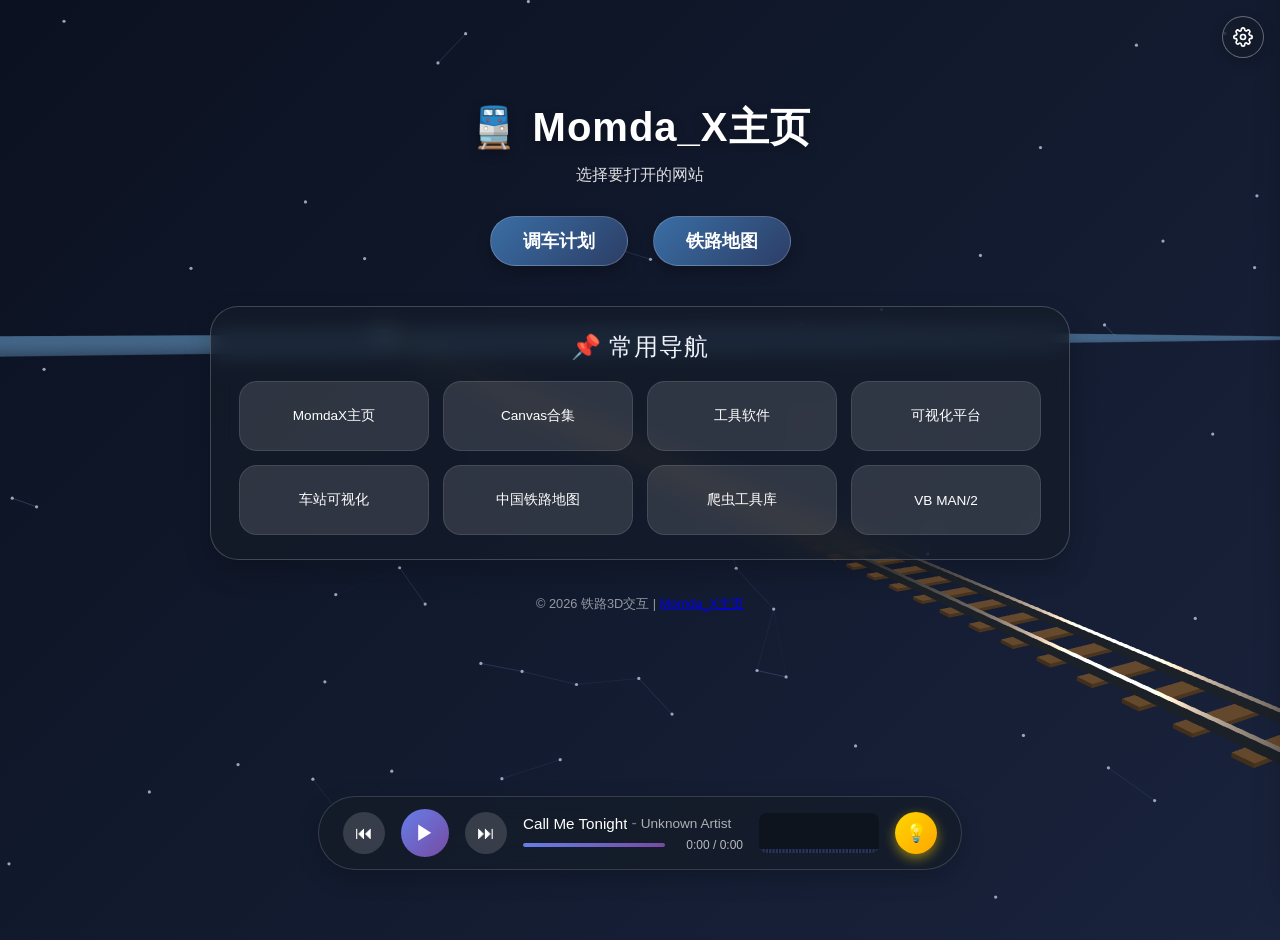
==== index.html @ 2b7d086d "fix: 补充恢复默认设置行的setting-group-body包裹" ====
<!DOCTYPE html>
<html lang="zh-CN">
<head>
    <meta charset="UTF-8">
    <meta name="viewport" content="width=device-width, initial-scale=1.0, user-scalable=no">
    <title>铁路轨道3D系统</title>
    <style>
        /* 基础样式 - 保留原有视觉风格，但3D画布区域完全由Three.js接管 */
        * {
            margin: 0;
            padding: 0;
            box-sizing: border-box;
        }

        body {
            font-family: 'Microsoft YaHei', 'Segoe UI', 'Poppins', sans-serif;
            background: linear-gradient(135deg, #0b1120 0%, #19233c 100%);
            min-height: 100vh;
            overflow: hidden;
            position: relative;
        }

        /* Three.js 画布容器 */
        #train-canvas {
            position: fixed;
            top: 0;
            left: 0;
            width: 100%;
            height: 100%;
            z-index: 10;
            display: block;
            outline: none;
            cursor: grab;
        }
        #train-canvas:active {
            cursor: grabbing;
        }

        /* UI 导航面板 (位于上半部分) */
        .container {
            position: relative;
            z-index: 30;
            display: flex;
            flex-direction: column;
            align-items: center;
            justify-content: flex-start;
            min-height: 45vh;
            padding: 60px 20px 20px;
            margin-top: 40px;
            pointer-events: none;
        }
        .container h1,
        .container .subtitle,
        .links,
        .nav-wall,
        .footer {
            pointer-events: auto;
        }

        h1 {
            font-size: 2.5rem;
            color: #fff;
            text-shadow: 0 4px 12px rgba(0,0,0,0.3);
            margin-bottom: 10px;
            letter-spacing: 1px;
        }
        .subtitle {
            color: rgba(255,255,255,0.85);
            font-size: 1rem;
            margin-bottom: 30px;
            backdrop-filter: blur(4px);
        }
        .links {
            display: flex;
            gap: 25px;
            flex-wrap: wrap;
            justify-content: center;
            margin-bottom: 40px;
        }
        .link-btn {
            display: inline-block;
            padding: 12px 32px;
            font-size: 1.1rem;
            font-weight: bold;
            color: #fff;
            background: linear-gradient(135deg, #3a6ea5, #2c3e66);
            border-radius: 40px;
            text-decoration: none;
            transition: all 0.25s ease;
            box-shadow: 0 6px 14px rgba(0,0,0,0.25);
            backdrop-filter: blur(2px);
            border: 1px solid rgba(255,255,255,0.2);
        }
        .link-btn:hover {
            transform: translateY(-3px);
            box-shadow: 0 12px 22px rgba(0,0,0,0.3);
            background: linear-gradient(135deg, #4d7db8, #3a4f82);
        }
        .nav-wall {
            background: rgba(20, 28, 40, 0.65);
            backdrop-filter: blur(12px);
            border-radius: 28px;
            padding: 24px 28px;
            width: 100%;
            max-width: 860px;
            border: 1px solid rgba(255,255,255,0.2);
            box-shadow: 0 12px 28px rgba(0,0,0,0.2);
        }
        .nav-wall h2 {
            color: #f0f3fa;
            text-align: center;
            margin-bottom: 18px;
            font-weight: 500;
            letter-spacing: 1px;
        }
        .nav-grid {
            display: grid;
            grid-template-columns: repeat(4, 1fr);
            gap: 14px;
        }
        .nav-item {
            background: rgba(255,255,255,0.12);
            border-radius: 18px;
            padding: 12px 8px;
            text-align: center;
            transition: all 0.2s;
            cursor: pointer;
            min-height: 70px;
            display: flex;
            align-items: center;
            justify-content: center;
            border: 1px solid rgba(255,255,255,0.1);
        }
        .nav-item:hover {
            background: rgba(255,255,255,0.25);
            transform: translateY(-2px);
        }
        .nav-item a {
            color: #fff;
            text-decoration: none;
            font-size: 0.85rem;
            font-weight: 500;
            word-break: break-word;
        }
        .footer {
            margin-top: 36px;
            color: rgba(255,255,255,0.55);
            font-size: 0.8rem;
            text-align: center;
        }
        @media (max-width: 700px) {
            .nav-grid { grid-template-columns: repeat(2, 1fr); }
            h1 { font-size: 1.8rem; }
            .link-btn { padding: 8px 20px; font-size: 1rem; }
        }

        /* ===== 设置面板 ===== */
        #settings-toggle {
            position: fixed;
            top: 16px;
            right: 16px;
            z-index: 9999;
            width: 42px;
            height: 42px;
            border-radius: 50%;
            border: 1.5px solid rgba(255,255,255,0.35);
            background: rgba(20,28,40,0.55);
            backdrop-filter: blur(10px);
            color: #fff;
            font-size: 1.2rem;
            cursor: pointer;
            display: flex;
            align-items: center;
            justify-content: center;
            transition: all 0.35s ease;
            box-shadow: 0 4px 14px rgba(0,0,0,0.2);
            outline: none;
            -webkit-tap-highlight-color: transparent;
            user-select: none;
        }
        #settings-toggle:hover {
            background: rgba(40,50,70,0.75);
            border-color: rgba(255,255,255,0.55);
            transform: scale(1.08);
            box-shadow: 0 6px 20px rgba(0,0,0,0.3);
        }
        #settings-toggle:active {
            transform: scale(0.95);
            transition: all 0.1s ease;
        }
        #settings-toggle svg {
            width: 20px;
            height: 20px;
            fill: none;
            stroke: currentColor;
            stroke-width: 2;
            transition: transform 0.5s ease;
        }
        #settings-panel.open + #settings-toggle svg,
        .settings-open #settings-toggle svg {
            transform: rotate(90deg);
        }

        /* 设置面板 */
        #settings-panel {
            position: fixed;
            top: 0;
            right: -320px;
            width: 300px;
            max-width: calc(100vw - 60px);
            height: 100vh;
            z-index: 9998;
            background: rgba(15, 22, 36, 0.92);
            backdrop-filter: blur(20px);
            border-left: 1px solid rgba(255,255,255,0.12);
            box-shadow: -8px 0 32px rgba(0,0,0,0.4);
            padding: 70px 20px 30px;
            display: flex;
            flex-direction: column;
            gap: 6px;
            transition: right 0.4s cubic-bezier(0.4, 0, 0.2, 1);
            overflow-y: auto;
            overflow-x: hidden;
        }
        #settings-panel.open {
            right: 0;
        }

        /* 面板遮罩 */
        #settings-overlay {
            position: fixed;
            inset: 0;
            z-index: 9997;
            background: rgba(0,0,0,0);
            pointer-events: none;
            transition: background 0.4s ease;
        }
        #settings-overlay.active {
            background: rgba(0,0,0,0.35);
            pointer-events: auto;
        }

        /* 面板标题 */
        #settings-panel .panel-title {
            color: rgba(255,255,255,0.9);
            font-size: 1.1rem;
            font-weight: 600;
            letter-spacing: 1px;
            padding-bottom: 12px;
            margin-bottom: 4px;
            border-bottom: 1px solid rgba(255,255,255,0.1);
            display: flex;
            align-items: center;
            gap: 8px;
        }

        /* 设置分组 */
        #settings-panel .setting-group {
            padding: 6px 0;
        }
        #settings-panel .setting-group-label {
            color: rgba(255,255,255,0.4);
            font-size: 0.7rem;
            text-transform: uppercase;
            letter-spacing: 2px;
            padding: 8px 4px 4px;
            margin-bottom: 2px;
            display: flex;
            align-items: center;
            justify-content: space-between;
            cursor: pointer;
            user-select: none;
        }
        #settings-panel .setting-group-label:hover {
            color: rgba(255,255,255,0.65);
        }
        #settings-panel .setting-group-label .collapse-arrow {
            display: inline-block;
            transition: transform 0.3s ease;
            font-size: 0.65rem;
            opacity: 0.5;
        }
        #settings-panel .setting-group.collapsed .setting-group-label .collapse-arrow {
            transform: rotate(-90deg);
        }
        #settings-panel .setting-group .setting-group-body {
            overflow: hidden;
            transition: max-height 0.15s ease, opacity 0.15s ease;
            max-height: 600px;
            opacity: 1;
        }
        #settings-panel .setting-group.collapsed .setting-group-body {
            max-height: 0;
            opacity: 0;
            pointer-events: none;
        }

        /* 开关行 */
        #settings-panel .setting-row {
            display: flex;
            align-items: center;
            justify-content: space-between;
            padding: 10px 12px;
            border-radius: 10px;
            background: rgba(255,255,255,0.04);
            transition: background 0.2s;
            cursor: pointer;
            user-select: none;
        }
        #settings-panel .setting-row:hover {
            background: rgba(255,255,255,0.08);
        }

        /* 开关行 - 纯信息行（不可点击） */
        #settings-panel .setting-row.info-row {
            cursor: default;
            flex-direction: column;
            align-items: stretch;
            gap: 8px;
        }
        #settings-panel .setting-row.info-row:hover {
            background: rgba(255,255,255,0.04);
        }

        #settings-panel .setting-row .setting-icon {
            font-size: 1rem;
            width: 22px;
            text-align: center;
            flex-shrink: 0;
        }
        #settings-panel .setting-row .setting-label {
            flex: 1;
            color: rgba(255,255,255,0.85);
            font-size: 0.88rem;
            margin-left: 8px;
        }
        #settings-panel .setting-row .setting-hint {
            font-size: 0.7rem;
            color: rgba(255,255,255,0.35);
            margin-right: 6px;
        }

        /* Toggle 开关 */
        .toggle-switch {
            position: relative;
            width: 44px;
            height: 26px;
            flex-shrink: 0;
        }
        .toggle-switch input {
            opacity: 0;
            width: 0;
            height: 0;
        }
        .toggle-slider {
            position: absolute;
            inset: 0;
            background: rgba(255,255,255,0.18);
            border-radius: 26px;
            transition: all 0.3s;
            cursor: pointer;
        }
        .toggle-slider::before {
            content: '';
            position: absolute;
            width: 20px;
            height: 20px;
            left: 3px;
            bottom: 3px;
            background: #fff;
            border-radius: 50%;
            transition: all 0.3s;
            box-shadow: 0 2px 4px rgba(0,0,0,0.2);
        }
        .toggle-switch input:checked + .toggle-slider {
            background: linear-gradient(135deg, #4d8fd6, #3a6ea5);
        }
        .toggle-switch input:checked + .toggle-slider::before {
            transform: translateX(18px);
        }

        /* 模型选择器 */
        #settings-panel .model-selector {
            display: flex;
            gap: 8px;
            width: 100%;
        }
        #settings-panel .model-btn {
            flex: 1;
            padding: 9px 0;
            border-radius: 8px;
            border: 1px solid rgba(255,255,255,0.18);
            background: rgba(255,255,255,0.05);
            color: rgba(255,255,255,0.7);
            font-size: 0.85rem;
            cursor: pointer;
            text-align: center;
            transition: all 0.25s;
            font-family: inherit;
        }
        #settings-panel .model-btn:hover {
            background: rgba(255,255,255,0.12);
            border-color: rgba(255,255,255,0.3);
        }
        #settings-panel .model-btn.active {
            background: linear-gradient(135deg, rgba(58,110,165,0.5), rgba(44,62,102,0.4));
            border-color: rgba(100,160,220,0.6);
            color: #fff;
            font-weight: 600;
            box-shadow: 0 2px 10px rgba(58,110,165,0.25);
        }

        /* 速度滑块 */
        #speed-slider {
            width: 100%;
            -webkit-appearance: none;
            appearance: none;
            height: 6px;
            border-radius: 3px;
            background: rgba(255,255,255,0.15);
            outline: none;
            cursor: pointer;
        }
        #speed-slider::-webkit-slider-thumb {
            -webkit-appearance: none;
            width: 22px;
            height: 22px;
            border-radius: 50%;
            background: linear-gradient(135deg, #4d8fd6, #3a6ea5);
            border: 2px solid rgba(255,255,255,0.5);
            cursor: pointer;
            box-shadow: 0 2px 8px rgba(0,0,0,0.3);
            transition: transform 0.15s;
        }
        #speed-slider::-webkit-slider-thumb:hover {
            transform: scale(1.15);
        }
        #settings-panel .speed-value {
            color: rgba(255,255,255,0.9);
            font-size: 0.9rem;
            font-weight: 600;
            min-width: 42px;
            text-align: right;
        }
        #settings-panel .speed-row {
            display: flex;
            align-items: center;
            gap: 10px;
            width: 100%;
        }

        /* 面板回弹动效 */
        #settings-panel::-webkit-scrollbar {
            width: 3px;
        }
        #settings-panel::-webkit-scrollbar-thumb {
            background: rgba(255,255,255,0.15);
            border-radius: 2px;
        }

        /* 沉浸模式 */
        body.immersive .container,
        body.immersive .music-player,
        body.immersive #particle-canvas,
        body.immersive .bg_heart,
        body.immersive #preloader {
            opacity: 0 !important;
            pointer-events: none !important;
            transition: opacity 0.4s ease;
        }

        /* 沉浸模式下设置按钮变小变透明 */
        body.immersive #settings-toggle {
            width: 34px;
            height: 34px;
            background: rgba(20,28,40,0.25);
            border-color: rgba(255,255,255,0.12);
            opacity: 0.4;
        }
        body.immersive #settings-toggle:hover {
            opacity: 0.85;
            background: rgba(40,50,70,0.55);
            border-color: rgba(255,255,255,0.35);
        }

        /* 有背景特效时 canvas 应该是透明的，让背景特效可见 */
        #train-canvas { background: transparent; }
    </style>
    <link rel="stylesheet" href="music/music.css">
    <link rel="stylesheet" href="effects/particles.css">
    <link rel="stylesheet" href="effects/hearts.css">
</head>
<body>
    <canvas id="train-canvas"></canvas>

    <!-- 设置齿轮按钮 -->
    <button id="settings-toggle" title="设置">
        <svg viewBox="0 0 24 24"><circle cx="12" cy="12" r="3"/><path d="M19.4 15a1.65 1.65 0 0 0 .33 1.82l.06.06a2 2 0 0 1-2.83 2.83l-.06-.06a1.65 1.65 0 0 0-1.82-.33 1.65 1.65 0 0 0-1 1.51V21a2 2 0 0 1-4 0v-.09A1.65 1.65 0 0 0 9 19.4a1.65 1.65 0 0 0-1.82.33l-.06.06a2 2 0 0 1-2.83-2.83l.06-.06A1.65 1.65 0 0 0 4.68 15a1.65 1.65 0 0 0-1.51-1H3a2 2 0 0 1 0-4h.09A1.65 1.65 0 0 0 4.6 9a1.65 1.65 0 0 0-.33-1.82l-.06-.06a2 2 0 0 1 2.83-2.83l.06.06A1.65 1.65 0 0 0 9 4.68a1.65 1.65 0 0 0 1-1.51V3a2 2 0 0 1 4 0v.09a1.65 1.65 0 0 0 1 1.51 1.65 1.65 0 0 0 1.82-.33l.06-.06a2 2 0 0 1 2.83 2.83l-.06.06A1.65 1.65 0 0 0 19.4 9a1.65 1.65 0 0 0 1.51 1H21a2 2 0 0 1 0 4h-.09a1.65 1.65 0 0 0-1.51 1z"/></svg>
    </button>

    <!-- 设置面板 -->
    <div id="settings-overlay"></div>
    <div id="settings-panel">
        <div class="panel-title">⚙️ 设置</div>

        <div class="setting-group">
            <div class="setting-group-label">
                <span>模型</span>
                <span class="collapse-arrow">▼</span>
            </div>
            <div class="setting-group-body">
            <div class="setting-row info-row">
                <div style="color:rgba(255,255,255,0.5);font-size:0.75rem;">动车组编组</div>
                <div class="model-selector">
                    <button class="model-btn active" data-model="8">8 节</button>
                    <button class="model-btn" data-model="16">16 节</button>
                </div>
            </div>
            </div>
        </div>

        <div class="setting-group">
            <div class="setting-group-label">
                <span>视图</span>
                <span class="collapse-arrow">▼</span>
            </div>
            <div class="setting-group-body">
            <div class="setting-row" data-key="immersive">
                <span class="setting-icon">🔍</span>
                <span class="setting-label">沉浸模式</span>
                <label class="toggle-switch">
                    <input type="checkbox" id="toggle-immersive">
                    <span class="toggle-slider"></span>
                </label>
            </div>
            <div class="setting-row" data-key="particles">
                <span class="setting-icon">✨</span>
                <span class="setting-label">粒子特效</span>
                <label class="toggle-switch">
                    <input type="checkbox" id="toggle-particles" checked>
                    <span class="toggle-slider"></span>
                </label>
            </div>
            <div class="setting-row" data-key="hearts">
                <span class="setting-icon">💖</span>
                <span class="setting-label">爱心特效</span>
                <label class="toggle-switch">
                    <input type="checkbox" id="toggle-hearts" checked>
                    <span class="toggle-slider"></span>
                </label>
            </div>
            </div>
        </div>

        <div class="setting-group">
            <div class="setting-group-label">
                <span>场景</span>
                <span class="collapse-arrow">▼</span>
            </div>
            <div class="setting-group-body">
            </div>
        </div>

        <div class="setting-group">
            <div class="setting-group-label">
                <span>气流</span>
                <span class="collapse-arrow">▼</span>
            </div>
            <div class="setting-group-body">
            <div class="setting-row" data-key="wind">
                <span class="setting-icon">💨</span>
                <span class="setting-label">风阻流线</span>
                <label class="toggle-switch">
                    <input type="checkbox" id="toggle-wind" checked>
                    <span class="toggle-slider"></span>
                </label>
            </div>
            <div class="setting-row" data-key="headlight">
                <span class="setting-icon">💡</span>
                <span class="setting-label">车灯</span>
                <label class="toggle-switch">
                    <input type="checkbox" id="toggle-headlight" checked>
                    <span class="toggle-slider"></span>
                </label>
            </div>
            </div>
        </div>

        <div class="setting-group">
            <div class="setting-group-label">
                <span>风阻参数</span>
                <span class="collapse-arrow">▼</span>
            </div>
            <div class="setting-group-body">
            <div class="setting-row info-row">
                <div style="display:flex;justify-content:space-between;width:100%;">
                    <span style="color:rgba(255,255,255,0.5);font-size:0.75rem;">风阻强度</span>
                    <span class="speed-value" id="wind-intensity-val">1.0x</span>
                </div>
                <div class="speed-row">
                    <span style="color:rgba(255,255,255,0.3);font-size:0.65rem;">0</span>
                    <input type="range" id="wind-intensity" min="0" max="2" value="1" step="0.1">
                    <span style="color:rgba(255,255,255,0.3);font-size:0.65rem;">2.0</span>
                </div>
            </div>
            <div class="setting-row info-row">
                <div style="display:flex;justify-content:space-between;width:100%;">
                    <span style="color:rgba(255,255,255,0.5);font-size:0.75rem;">风阻线密度</span>
                    <span class="speed-value" id="wind-density-val">中</span>
                </div>
                <div class="speed-row">
                    <span style="color:rgba(255,255,255,0.3);font-size:0.65rem;">低</span>
                    <input type="range" id="wind-density" min="0" max="1" value="0.5" step="0.25">
                    <span style="color:rgba(255,255,255,0.3);font-size:0.65rem;">高</span>
                </div>
            </div>
            <div class="setting-row info-row">
                <div style="display:flex;justify-content:space-between;width:100%;">
                    <span style="color:rgba(255,255,255,0.5);font-size:0.75rem;">每条流线粒子数</span>
                    <span class="speed-value" id="wind-particles-val">8</span>
                </div>
                <div class="speed-row">
                    <span style="color:rgba(255,255,255,0.3);font-size:0.65rem;">2</span>
                    <input type="range" id="wind-particles" min="2" max="20" value="8" step="2">
                    <span style="color:rgba(255,255,255,0.3);font-size:0.65rem;">20</span>
                </div>
            </div>
            </div>
        </div>

        <div class="setting-group">
            <div class="setting-group-label">
                <span>速度</span>
                <span class="collapse-arrow">▼</span>
            </div>
            <div class="setting-group-body">
            <div class="setting-row info-row">
                <div style="display:flex;justify-content:space-between;width:100%;">
                    <span style="color:rgba(255,255,255,0.5);font-size:0.75rem;">高速巡航</span>
                    <span class="speed-value" id="speed-high-val">350 km/h</span>
                </div>
                <div class="speed-row">
                    <span style="color:rgba(255,255,255,0.3);font-size:0.65rem;">100</span>
                    <input type="range" id="speed-high" min="100" max="600" value="350" step="10">
                    <span style="color:rgba(255,255,255,0.3);font-size:0.65rem;">600</span>
                </div>
            </div>
            <div class="setting-row info-row">
                <div style="display:flex;justify-content:space-between;width:100%;">
                    <span style="color:rgba(255,255,255,0.5);font-size:0.75rem;">低速滑行</span>
                    <span class="speed-value" id="speed-low-val">25 km/h</span>
                </div>
                <div class="speed-row">
                    <span style="color:rgba(255,255,255,0.3);font-size:0.65rem;">5</span>
                    <input type="range" id="speed-low" min="5" max="80" value="25" step="5">
                    <span style="color:rgba(255,255,255,0.3);font-size:0.65rem;">80</span>
                </div>
            </div>
            </div>
        </div>

        <div class="setting-group">
            <div class="setting-group-label">
                <span>相机</span>
                <span class="collapse-arrow">▼</span>
            </div>
            <div class="setting-group-body">
            <div class="setting-row" data-key="reset-camera">
                <span class="setting-icon">📷</span>
                <span class="setting-label">视角复位</span>
                <span class="setting-hint">点我复位视角</span>
            </div>
            </div>
        </div>

        <div class="setting-group" style="margin-top:auto;padding-top:16px;border-top:1px solid rgba(255,255,255,0.08);">
            <div class="setting-group-body">
            <div class="setting-row" data-key="reset" style="justify-content:center;opacity:0.6;">
                <span class="setting-icon">🔄</span>
                <span class="setting-label">恢复默认设置</span>
            </div>
            </div>
        </div>
    </div>
    <div class="container">
        <h1>🚆 Momda_X主页</h1>
        <p class="subtitle">选择要打开的网站</p>
        <div class="links">
            <a href="dcjh/" class="link-btn">调车计划</a>
            <a href="tldt/" class="link-btn">铁路地图</a>
        </div>
        <div class="nav-wall">
            <h2>📌 常用导航</h2>
            <div class="nav-grid">
                <div class="nav-item"><a href="https://github.com/MomdaX" target="_blank">MomdaX主页</a></div>
                <div class="nav-item"><a href="https://okazaki112.github.io/Canvas-Demo/" target="_blank">Canvas合集</a></div>
                <div class="nav-item"><a href="https://www.lddgo.net/" target="_blank">工具软件</a></div>
                <div class="nav-item"><a href="https://www.gaobug.com/bigscreen/#/index" target="_blank">可视化平台</a></div>
                <div class="nav-item"><a href="http://47.96.130.245:8080/train/index.html#/" target="_blank">车站可视化</a></div>
                <div class="nav-item"><a href="http://cnrail.geogv.org/zhcn/" target="_blank">中国铁路地图</a></div>
                <div class="nav-item"><a href="https://spidertools.cn/#/formatHeader" target="_blank">爬虫工具库</a></div>
                <div class="nav-item"><a href="https://doc.vb6.pro/" target="_blank">VB MAN/2</a></div>
            </div>
        </div>
        <div class="footer">© 2026 铁路3D交互 | <a href="https://momdax.github.io" target="_blank">Momda_X主页</a></div>
    </div>


    <script type="importmap">
    {
        "imports": {
            "three": "./huoche/three.module.js",
        <!-- three/addons 不再需要（已移除 SU7 汽车模型） -->

        }
    }
    </script>
    
    <!-- 主脚本 -->
    <script type="module">
        import TrackBuilder from './huoche/TrackBuilder.js';

        window.addEventListener('DOMContentLoaded', async () => {
            // ========== 加载场景 ==========
            const particlesRes = await fetch('effects/particles.html');
            document.body.insertAdjacentHTML('afterbegin', await particlesRes.text());
            const { startParticles } = await import('./effects/particles.js');

            const heartsRes = await fetch('effects/hearts.html');
            document.body.insertAdjacentHTML('afterbegin', await heartsRes.text());
            const { startHeartAnimation } = await import('./effects/hearts.js');

            const railway = new TrackBuilder('train-canvas');
            railway.init();
            window.railTrackSystem = railway;

            // 恢复保存的列车模型类型
            (async () => {
                try {
                    const savedTrainModel = localStorage.getItem('trainModelType');
                    if (savedTrainModel === '16' && railway.train) {
                        await railway.switchTrainModel('16');
                    }
                } catch (e) {}
            })();

            // 音乐
            (async () => {
                const htmlRes = await fetch('music/music.html');
                const html = await htmlRes.text();
                document.body.insertAdjacentHTML('beforeend', html);
                const { initMusicPlayer } = await import('./music/music.js');
                initMusicPlayer();
            })();

            // ========== 设置面板 ==========
            const $$ = id => document.getElementById(id);
            const panel = $$('settings-panel');
            const overlay = $$('settings-overlay');
            const toggleBtn = $$('settings-toggle');
            const isOpen = () => panel.classList.contains('open');

            const openPanel = () => {
                panel.classList.add('open');
                overlay.classList.add('active');
                document.body.classList.add('settings-open');
            };
            const closePanel = () => {
                panel.classList.remove('open');
                overlay.classList.remove('active');
                document.body.classList.remove('settings-open');
            };
            toggleBtn.addEventListener('click', () => isOpen() ? closePanel() : openPanel());
            overlay.addEventListener('click', closePanel);
            document.addEventListener('keydown', e => { if (e.key === 'Escape' && isOpen()) closePanel(); });

            // ---- 设置状态（从 localStorage 恢复） ----
            const SETTINGS_KEY = 'trainSettings';
            const defaults = {
                modelType: '8',
                particles: true,
                hearts: true,
                wind: true,
                headlight: true,
                immersive: false,
                speedHigh: 350,
                speedLow: 25,
                windIntensity: 1.0,    // 风阻最大强度 0~2
                windDensity: 0.5,      // 风阻线密度 0~1
                windParticleCount: 8,   // 每条流线的粒子数 2~20
            };
            let settings = { ...defaults };
            try {
                const saved = JSON.parse(localStorage.getItem(SETTINGS_KEY));
                if (saved) Object.assign(settings, saved);
            } catch (e) {}

            // ---- 特效启用/禁用 ----
            let particlesRunning = settings.particles;
            let heartsRunning = settings.hearts;
            if (settings.particles) startParticles();
            if (settings.hearts) startHeartAnimation();

            const setParticles = (on) => {
                const canvas = document.getElementById('particle-canvas');
                if (canvas) canvas.style.display = on ? '' : 'none';
                particlesRunning = on;
            };
            const setHearts = (on) => {
                const container = document.querySelector('.bg_heart');
                if (container) container.style.display = on ? '' : 'none';
                heartsRunning = on;
            };

            // ---- 从设置恢复车灯/风阻/速度 ----
            railway.setHeadlightOn(settings.headlight);
            // 风阻默认开启，如果设置关闭则切换
            // 需要等模型加载后设置

            // ---- 同步 UI ----
            const syncUI = () => {
                $$('toggle-particles').checked = settings.particles;
                $$('toggle-hearts').checked = settings.hearts;
                $$('toggle-wind').checked = settings.wind;
                $$('toggle-headlight').checked = settings.headlight;
                $$('toggle-immersive').checked = settings.immersive;
                $$('speed-high').value = settings.speedHigh;
                $$('speed-low').value = settings.speedLow;
                $$('speed-high-val').textContent = settings.speedHigh + ' km/h';
                $$('speed-low-val').textContent = settings.speedLow + ' km/h';
                $$('wind-intensity').value = settings.windIntensity * 1;
                $$('wind-density').value = settings.windDensity;
                $$('wind-particles').value = settings.windParticleCount;
                $$('wind-intensity-val').textContent = (settings.windIntensity * 1).toFixed(1) + 'x';
                $$('wind-density-val').textContent = ['低','中低','中','中高','高'][Math.round(settings.windDensity * 4)] || '中';
                $$('wind-particles-val').textContent = settings.windParticleCount;
                // 模型按钮
                document.querySelectorAll('#settings-panel .model-btn').forEach(btn => {
                    btn.classList.toggle('active', btn.dataset.model === settings.modelType);
                });
                // 应用沉浸模式
                document.body.classList.toggle('immersive', settings.immersive);
            };

            const saveSettings = () => {
                localStorage.setItem(SETTINGS_KEY, JSON.stringify(settings));
                syncUI();
            };

            // ---- 事件监听 ----
            // 分组标签点击：展开/收起（恢复默认设置行不参与折叠）
            const groupLabels = document.querySelectorAll('#settings-panel .setting-group-label');
            groupLabels.forEach(label => {
                label.addEventListener('click', () => {
                    const group = label.closest('.setting-group');
                    if (!group) return;
                    group.classList.toggle('collapsed');
                });
            });

            // 开关行点击
            panel.addEventListener('click', (e) => {
                const row = e.target.closest('.setting-row[data-key]');
                if (!row) return;
                const key = row.dataset.key;

                // 恢复默认
                if (key === 'reset') {
                    settings = { ...defaults };
                    setParticles(true);
                    setHearts(true);
                    railway.setHeadlightOn(true);
                    railway.setRun(true);
                    railway.configureLaunch({ V_HIGH: 350, V_LOW: 25 });
                    if (railway.train) {
                        if (railway.getTrainModelType() !== '8') railway.switchTrainModel('8');
                    }
                    if (railway.train) railway.train.setWindEffectEnabled(true);
                    applyWindParams();
                    saveSettings();
                    return;
                }

                // 视角复位
                if (key === 'reset-camera') {
                    railway.resetCamera();
                    return;
                }

                // 只处理有 toggle 的行
                const toggleEl = row.querySelector('input[type="checkbox"]');
                if (!toggleEl) return;

                // 反转
                const newVal = !toggleEl.checked;
                settings[key] = newVal;
                toggleEl.checked = newVal;
                applySetting(key, newVal);
            });

            const applySetting = (key, value) => {
                switch (key) {
                    case 'immersive':
                        settings.immersive = value;
                        break;
                    case 'particles':
                        settings.particles = value;
                        setParticles(value);
                        break;
                    case 'hearts':
                        settings.hearts = value;
                        setHearts(value);
                        break;
                    case 'wind':
                        settings.wind = value;
                        if (railway.train) railway.train.setWindEffectEnabled(value);
                        break;
                    case 'headlight':
                        settings.headlight = value;
                        railway.setHeadlightOn(value);
                        // 同步 💡 按钮状态
                        const headlightBtn = document.getElementById('headlightBtn');
                        if (headlightBtn) headlightBtn.classList.toggle('active', value);
                        break;
                }
                saveSettings();
            };

            // 速度滑块
            $$('speed-high').addEventListener('input', () => {
                settings.speedHigh = +$$('speed-high').value;
                $$('speed-high-val').textContent = settings.speedHigh + ' km/h';
            });
            $$('speed-high').addEventListener('change', () => {
                railway.configureLaunch({ V_HIGH: settings.speedHigh, V_LOW: settings.speedLow });
                saveSettings();
            });
            $$('speed-low').addEventListener('input', () => {
                settings.speedLow = +$$('speed-low').value;
                $$('speed-low-val').textContent = settings.speedLow + ' km/h';
            });
            $$('speed-low').addEventListener('change', () => {
                railway.configureLaunch({ V_HIGH: settings.speedHigh, V_LOW: settings.speedLow });
                saveSettings();
            });

            // 风阻参数滑块
            const applyWindParams = () => {
                if (!railway.train) return;
                const cfg = {
                    intensity: settings.windIntensity,
                    density: settings.windDensity,
                    particleCount: settings.windParticleCount
                };
                railway.train.configureWindEffect(cfg);
            };

            $$('wind-intensity').addEventListener('input', () => {
                settings.windIntensity = +$$('wind-intensity').value;
                $$('wind-intensity-val').textContent = settings.windIntensity.toFixed(1) + 'x';
            });
            $$('wind-intensity').addEventListener('change', () => { applyWindParams(); saveSettings(); });
            $$('wind-density').addEventListener('input', () => {
                settings.windDensity = +$$('wind-density').value;
                const labels = ['低','中低','中','中高','高'];
                $$('wind-density-val').textContent = labels[Math.round(settings.windDensity * 4)] || '中';
            });
            $$('wind-density').addEventListener('change', () => { applyWindParams(); saveSettings(); });
            $$('wind-particles').addEventListener('input', () => {
                settings.windParticleCount = +$$('wind-particles').value;
                $$('wind-particles-val').textContent = settings.windParticleCount;
            });
            $$('wind-particles').addEventListener('change', () => { applyWindParams(); saveSettings(); });

            // 模型按钮
            panel.addEventListener('click', async (e) => {
                const btn = e.target.closest('.model-btn');
                if (!btn) return;
                const modelType = btn.dataset.model;
                if (modelType === settings.modelType) return;
                settings.modelType = modelType;
                document.querySelectorAll('#settings-panel .model-btn').forEach(b =>
                    b.classList.toggle('active', b.dataset.model === modelType));
                localStorage.setItem('trainModelType', settings.modelType);
                saveSettings();
                await railway.switchTrainModel(modelType);
                // 模型切换后恢复风阻状态和参数
                if (railway.train) {
                    railway.train.setWindEffectEnabled(settings.wind);
                    applyWindParams();
                }
            });

            // 初始化 UI
            syncUI();
            setParticles(settings.particles);
            setHearts(settings.hearts);

            // 模型加载后应用速度和风阻设置
            const applyDelayedSettings = () => {
                if (railway.train) {
                    railway.configureLaunch({ V_HIGH: settings.speedHigh, V_LOW: settings.speedLow });
                    railway.train.setWindEffectEnabled(settings.wind);
                    applyWindParams();
                }
            };
            // 延迟应用（等模型加载）
            setTimeout(applyDelayedSettings, 3000);

            // 暴露设置接口
            window.trainSettings = { settings, applySetting, saveSettings };

            // ---- 沉浸模式：3秒不移动鼠标自动隐藏光标 ----
            let cursorTimer;
            document.addEventListener('mousemove', () => {
                if (!settings.immersive) return;
                document.body.style.cursor = '';
                $$('train-canvas').style.cursor = 'grab';
                clearTimeout(cursorTimer);
                cursorTimer = setTimeout(() => {
                    if (settings.immersive) {
                        document.body.style.cursor = 'none';
                        $$('train-canvas').style.cursor = 'none';
                    }
                }, 3000);
            });
        });

    </script>
</body>
</html>
---- music/music.css ----
/* 音乐播放器样式 */
.music-player {
    position: fixed;
    bottom: 30px;
    left: 50%;
    transform: translateX(-50%);
    z-index: 30;
    display: flex;
    align-items: center;
    gap: 16px;
    background: rgba(20, 28, 40, 0.75);
    backdrop-filter: blur(12px);
    border-radius: 50px;
    padding: 12px 24px;
    border: 1px solid rgba(255,255,255,0.15);
    box-shadow: 0 8px 24px rgba(0,0,0,0.2);
}
.music-btn {
    width: 42px;
    height: 42px;
    border-radius: 50%;
    border: none;
    cursor: pointer;
    display: flex;
    align-items: center;
    justify-content: center;
    font-size: 18px;
    background: rgba(255,255,255,0.15);
    color: #fff;
    transition: all 0.25s ease;
    position: relative;
}
.music-btn:hover {
    background: rgba(255,255,255,0.25);
    transform: scale(1.08);
}
.music-btn.play-btn {
    width: 48px;
    height: 48px;
    background: linear-gradient(135deg, #667eea 0%, #764ba2 100%);
    font-size: 20px;
}
.music-btn.play-btn:hover {
    transform: scale(1.1);
    box-shadow: 0 4px 12px rgba(102, 126, 234, 0.4);
}
.headlight-btn {
    font-size: 18px;
}
.headlight-btn:hover {
    background: rgba(255,255,255,0.25);
    transform: scale(1.08);
}
.headlight-btn.active {
    background: linear-gradient(135deg, #ffd700 0%, #ffa500 100%);
    color: #1a1a1a;
    box-shadow: 0 4px 12px rgba(255, 215, 0, 0.5);
}
.music-info-container {
    display: flex;
    flex-direction: column;
    gap: 6px;
    width: 220px;
}
.music-info {
    display: flex;
    align-items: center;
    overflow: hidden;
    white-space: nowrap;
}
.music-title {
    color: #fff;
    font-size: 0.95rem;
    font-weight: 500;
    overflow: hidden;
    text-overflow: ellipsis;
}
.music-divider {
    color: rgba(255,255,255,0.4);
    margin: 0 4px;
}
.music-artist {
    color: rgba(255,255,255,0.65);
    font-size: 0.85rem;
    flex-shrink: 0;
}
.progress-area {
    display: flex;
    align-items: center;
    gap: 8px;
}
.progress-bar {
    flex: 1;
    height: 4px;
    background: rgba(255,255,255,0.2);
    border-radius: 2px;
    cursor: pointer;
    overflow: hidden;
}
.progress-fill {
    height: 100%;
    background: linear-gradient(90deg, #667eea, #764ba2);
    border-radius: 2px;
    transition: width 0.1s linear;
}
.time-display {
    color: rgba(255,255,255,0.7);
    font-size: 0.75rem;
    min-width: 70px;
    text-align: right;
}
.visualizer {
    width: 120px;
    height: 40px;
    border-radius: 8px;
    background: rgba(0,0,0,0.3);
}
---- effects/particles.css ----
/* 粒子特效样式 */
#particle-canvas {
    position: fixed;
    top: 0;
    left: 0;
    width: 100%;
    height: 100%;
    z-index: 1;
    pointer-events: none;
}
---- effects/hearts.css ----
/* 爱心特效样式 */
.bg_heart {
    position: fixed;
    top: 0;
    left: 0;
    width: 100%;
    height: 100%;
    overflow: hidden;
    z-index: 2;
    pointer-events: none;
}

.heart {
    position: absolute;
    top: -50%;
    transform: rotate(-45deg);
}
.heart:before,
.heart:after {
    position: absolute;
    display: block;
    content: "";
    width: 100%;
    height: 100%;
    background: inherit;
    border-radius: 100%;
}
.heart:before { top: -50%; left: 0; }
.heart:after { top: 0; right: -50%; }

@keyframes love {
    0% { top: 110%; transform: rotate(-45deg) scale(1); }
    100% { top: -50%; transform: rotate(-45deg) scale(1.5); }
}
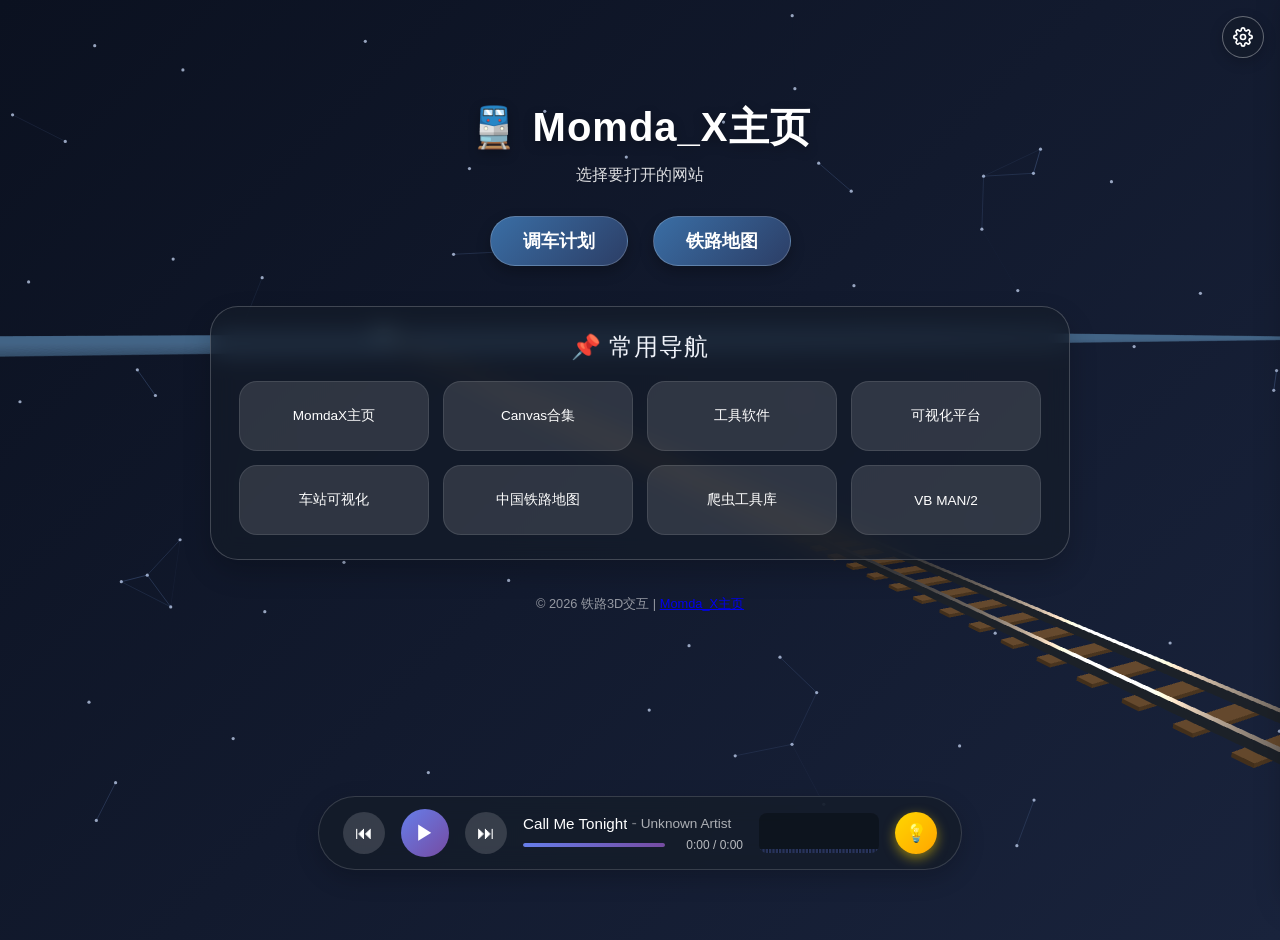
==== commit d30656d9: "fix: 给分组标签click加上stopPropagation防止误触发switch事件" ====
--- a/index.html
+++ b/index.html
@@ -848,10 +848,12 @@
             };
 
             // ---- 事件监听 ----
-            // 分组标签点击：展开/收起（恢复默认设置行不参与折叠）
+            // 分组标签点击：展开/收起
             const groupLabels = document.querySelectorAll('#settings-panel .setting-group-label');
             groupLabels.forEach(label => {
-                label.addEventListener('click', () => {
+                label.addEventListener('click', (e) => {
+                    // 阻止事件冒泡到父级 e.target.closest('.setting-row')
+                    e.stopPropagation();
                     const group = label.closest('.setting-group');
                     if (!group) return;
                     group.classList.toggle('collapsed');
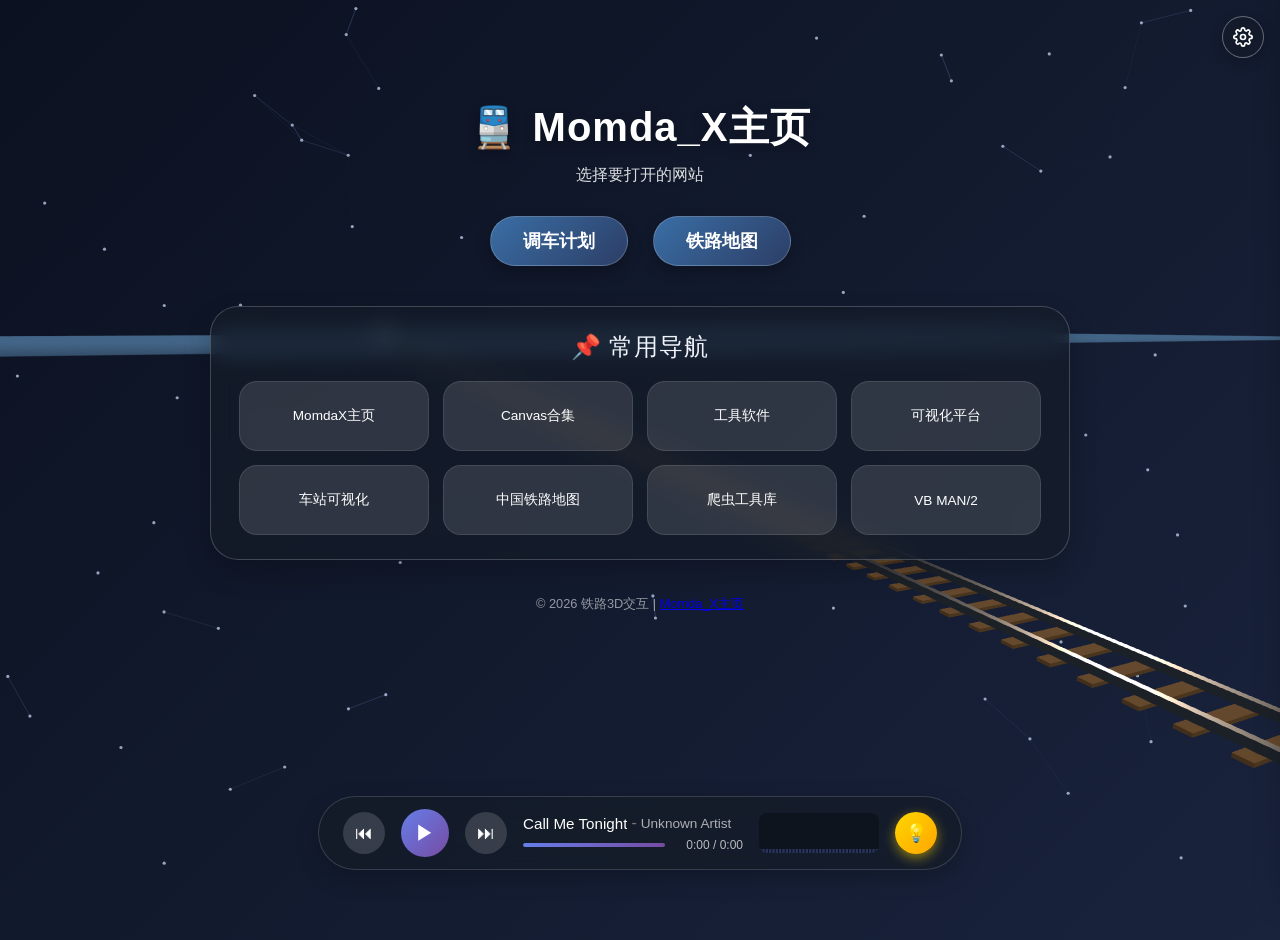
==== commit 677f352c: "feat: 恢复默认设置行也添加分组标签和收起功能" ====
--- a/index.html
+++ b/index.html
@@ -674,6 +674,9 @@
         </div>
 
         <div class="setting-group" style="margin-top:auto;padding-top:16px;border-top:1px solid rgba(255,255,255,0.08);">
+            <div class="setting-group-label" style="cursor:default;text-transform:none;letter-spacing:0;color:rgba(255,255,255,0.4);">
+                <span>操作</span>
+            </div>
             <div class="setting-group-body">
             <div class="setting-row" data-key="reset" style="justify-content:center;opacity:0.6;">
                 <span class="setting-icon">🔄</span>
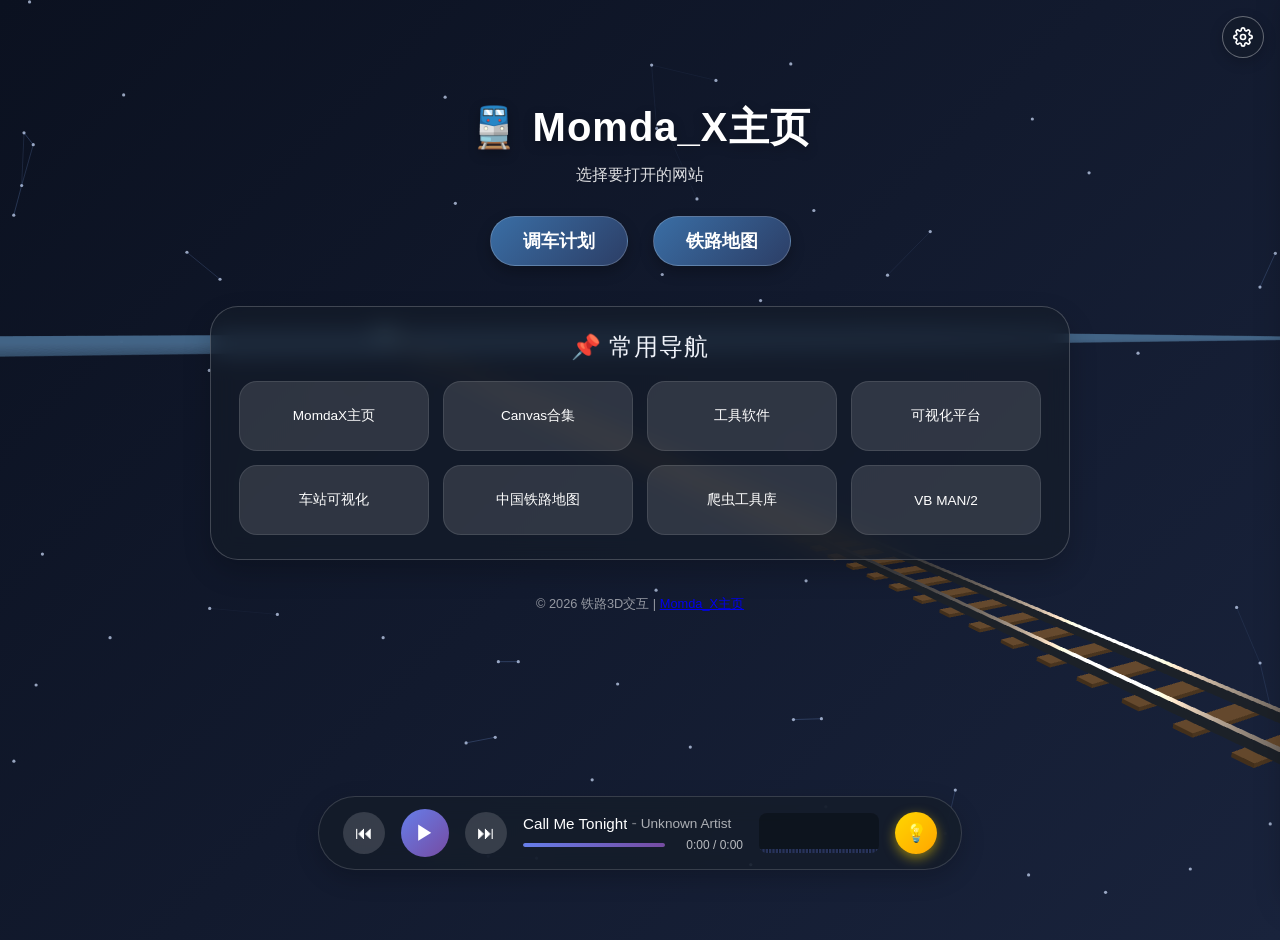
==== commit 495e0ddf: "style: 清理折叠逻辑注释中的冗余说明" ====
--- a/index.html
+++ b/index.html
@@ -855,7 +855,6 @@
             const groupLabels = document.querySelectorAll('#settings-panel .setting-group-label');
             groupLabels.forEach(label => {
                 label.addEventListener('click', (e) => {
-                    // 阻止事件冒泡到父级 e.target.closest('.setting-row')
                     e.stopPropagation();
                     const group = label.closest('.setting-group');
                     if (!group) return;
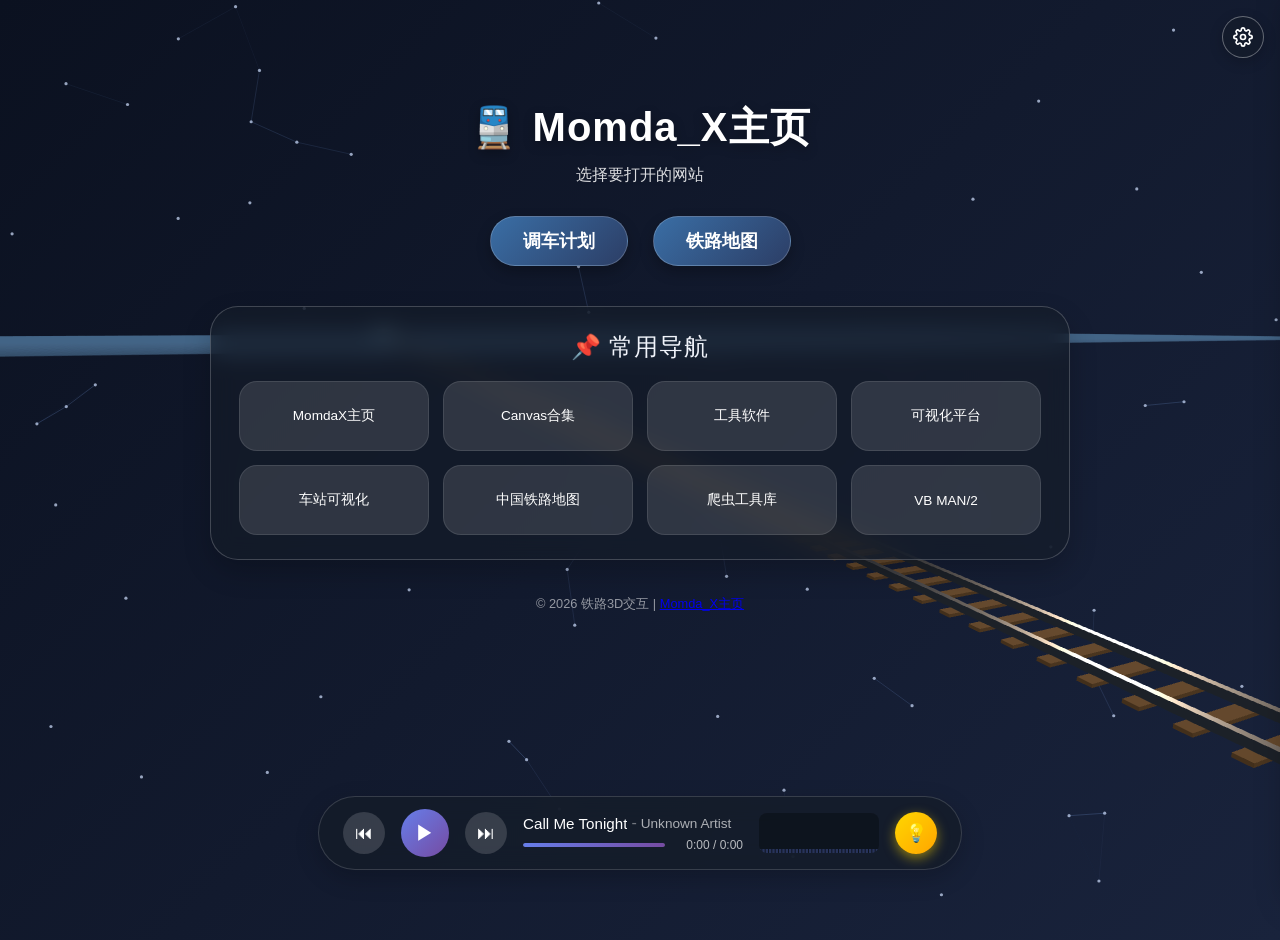
==== commit c344aa81: "fix: 沉浸模式下隐藏设置齿轮按钮和面板，开启沉浸时自动关闭面板" ====
--- a/index.html
+++ b/index.html
@@ -463,25 +463,21 @@
         body.immersive .music-player,
         body.immersive #particle-canvas,
         body.immersive .bg_heart,
-        body.immersive #preloader {
+        body.immersive #preloader,
+        body.immersive #settings-toggle {
             opacity: 0 !important;
             pointer-events: none !important;
             transition: opacity 0.4s ease;
         }
-
-        /* 沉浸模式下设置按钮变小变透明 */
-        body.immersive #settings-toggle {
-            width: 34px;
-            height: 34px;
-            background: rgba(20,28,40,0.25);
-            border-color: rgba(255,255,255,0.12);
-            opacity: 0.4;
-        }
-        body.immersive #settings-toggle:hover {
-            opacity: 0.85;
-            background: rgba(40,50,70,0.55);
-            border-color: rgba(255,255,255,0.35);
-        }
+        /* 沉浸模式下设置面板也隐藏 */
+        body.immersive #settings-panel,
+        body.immersive #settings-overlay {
+            opacity: 0 !important;
+            pointer-events: none !important;
+            transition: opacity 0.4s ease;
+        }
+
+        /* 沉浸模式下设置按钮变小变透明（已随整个按钮隐藏，去掉这部分） */
 
         /* 有背景特效时 canvas 应该是透明的，让背景特效可见 */
         #train-canvas { background: transparent; }
@@ -906,6 +902,8 @@
                 switch (key) {
                     case 'immersive':
                         settings.immersive = value;
+                        // 沉浸模式下关闭设置面板
+                        if (value && isOpen()) closePanel();
                         break;
                     case 'particles':
                         settings.particles = value;
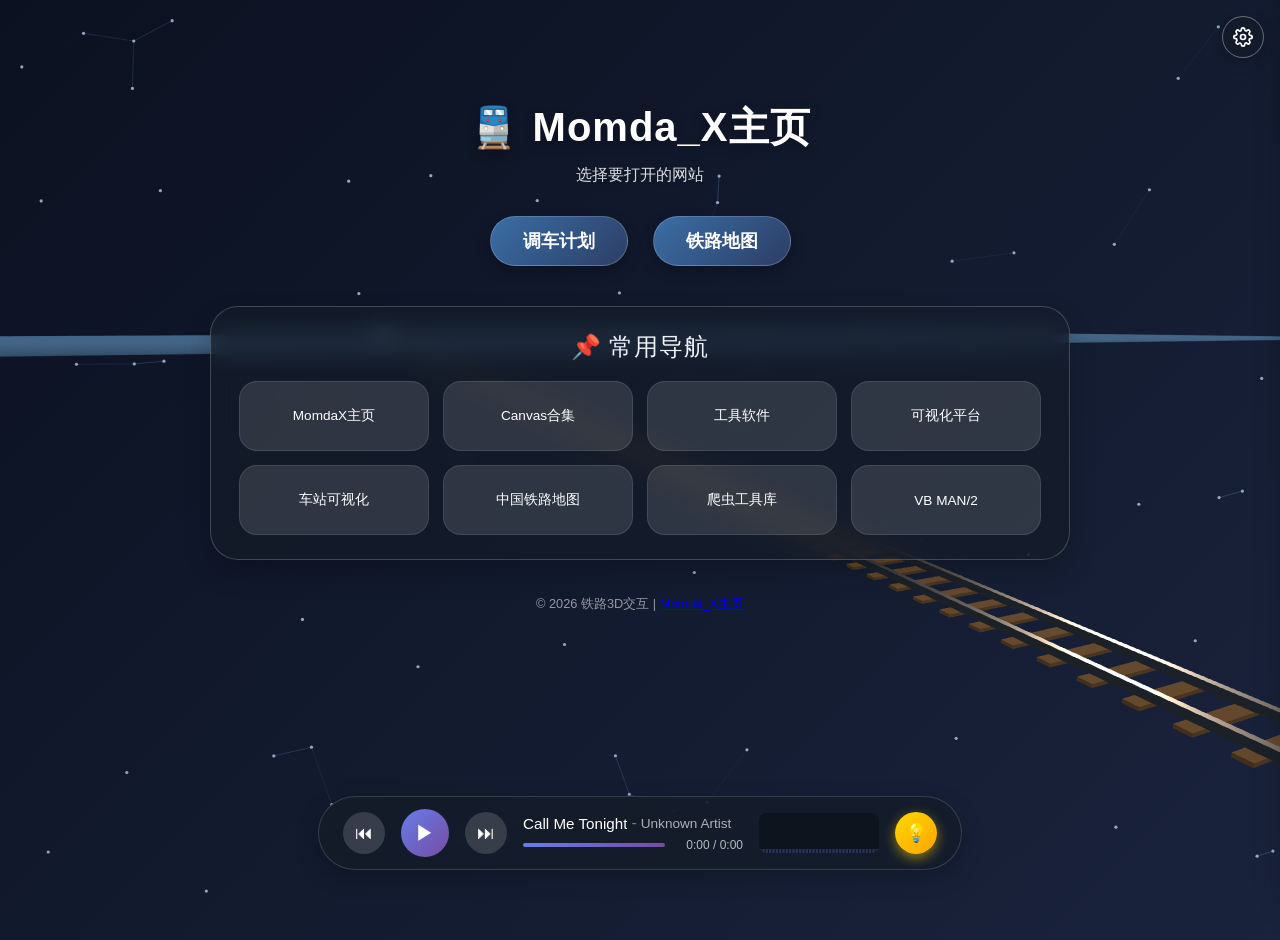
==== commit 72f95312: "fix: 沉浸模式下保留设置齿轮按钮可见，修复多余的游离代码块" ====
--- a/index.html
+++ b/index.html
@@ -463,8 +463,7 @@
         body.immersive .music-player,
         body.immersive #particle-canvas,
         body.immersive .bg_heart,
-        body.immersive #preloader,
-        body.immersive #settings-toggle {
+        body.immersive #preloader {
             opacity: 0 !important;
             pointer-events: none !important;
             transition: opacity 0.4s ease;
@@ -475,6 +474,21 @@
             opacity: 0 !important;
             pointer-events: none !important;
             transition: opacity 0.4s ease;
+        }
+
+        /* 沉浸模式下设置按钮变小变透明 */
+        body.immersive #settings-toggle {
+            width: 34px;
+            height: 34px;
+            background: rgba(15,22,36,0.3);
+            border-color: rgba(255,255,255,0.1);
+            opacity: 0.35;
+        }
+        body.immersive #settings-toggle:hover {
+            opacity: 0.9;
+            background: rgba(30,42,60,0.7);
+            border-color: rgba(255,255,255,0.4);
+            transform: scale(1.08);
         }
 
         /* 沉浸模式下设置按钮变小变透明（已随整个按钮隐藏，去掉这部分） */
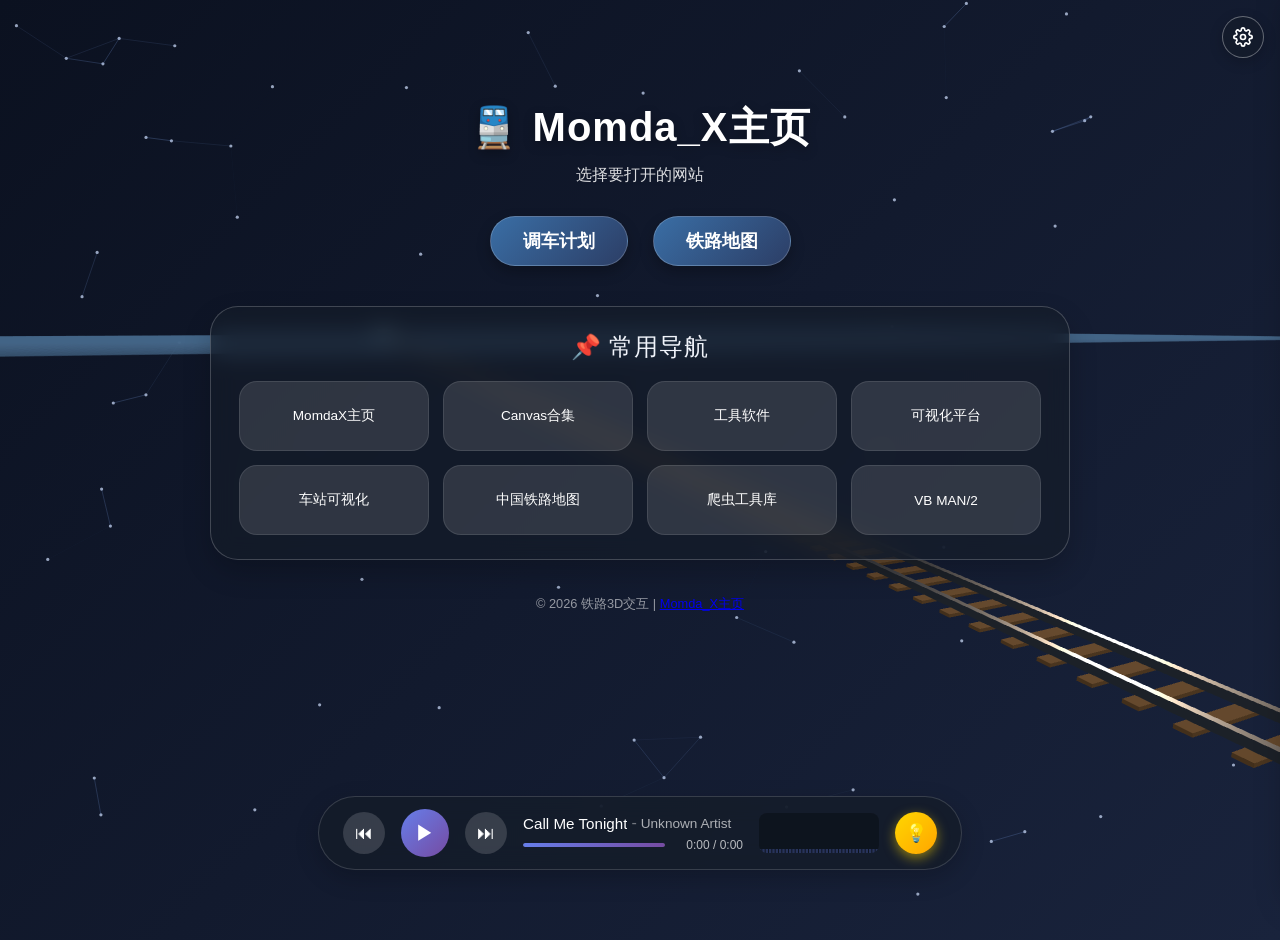
==== commit c2f40542: "fix: 修复importmap中的HTML注释导致JSON解析失败，设置面板无法显示" ====
--- a/index.html
+++ b/index.html
@@ -722,9 +722,7 @@
     <script type="importmap">
     {
         "imports": {
-            "three": "./huoche/three.module.js",
-        <!-- three/addons 不再需要（已移除 SU7 汽车模型） -->
-
+            "three": "./huoche/three.module.js"
         }
     }
     </script>
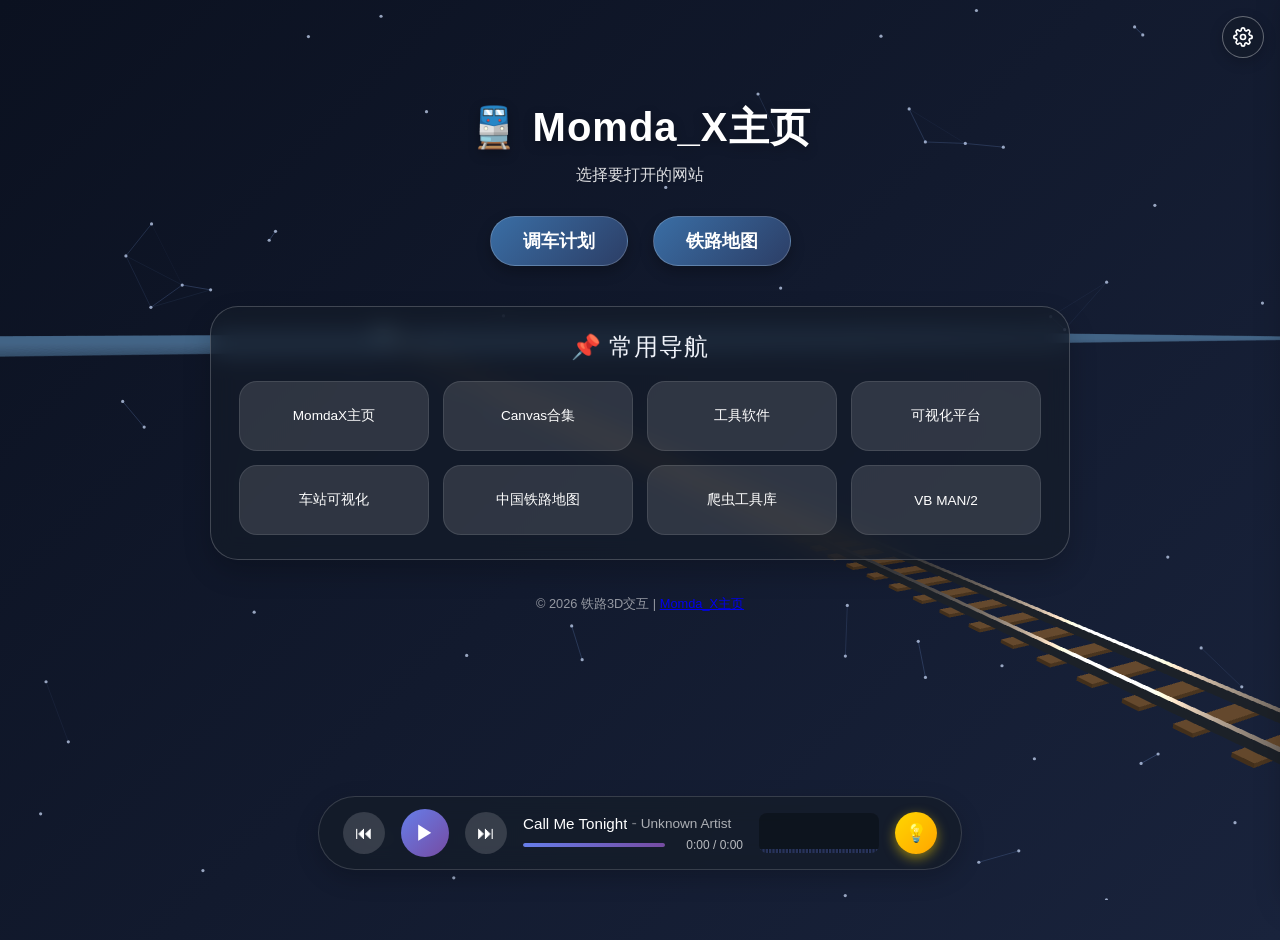
==== commit c917bc83: "Update: 驾驶室自发光、设置面板停止开关" ====
--- a/index.html
+++ b/index.html
@@ -475,6 +475,15 @@
             pointer-events: none !important;
             transition: opacity 0.4s ease;
         }
+        /* 用户主动打开设置面板时，即使在沉浸模式下也要显示 */
+        body.immersive #settings-panel.open {
+            opacity: 1 !important;
+            pointer-events: auto !important;
+        }
+        body.immersive #settings-overlay.active {
+            opacity: 0.35 !important;
+            pointer-events: auto !important;
+        }
 
         /* 沉浸模式下设置按钮变小变透明 */
         body.immersive #settings-toggle {
@@ -535,6 +544,31 @@
                 <span class="collapse-arrow">▼</span>
             </div>
             <div class="setting-group-body">
+            <div class="setting-row" data-key="particles">
+                <span class="setting-icon">✨</span>
+                <span class="setting-label">粒子特效</span>
+                <label class="toggle-switch">
+                    <input type="checkbox" id="toggle-particles" checked>
+                    <span class="toggle-slider"></span>
+                </label>
+            </div>
+            <div class="setting-row" data-key="hearts">
+                <span class="setting-icon">💖</span>
+                <span class="setting-label">爱心特效</span>
+                <label class="toggle-switch">
+                    <input type="checkbox" id="toggle-hearts" checked>
+                    <span class="toggle-slider"></span>
+                </label>
+            </div>
+            </div>
+        </div>
+
+        <div class="setting-group">
+            <div class="setting-group-label">
+                <span>场景</span>
+                <span class="collapse-arrow">▼</span>
+            </div>
+            <div class="setting-group-body">
             <div class="setting-row" data-key="immersive">
                 <span class="setting-icon">🔍</span>
                 <span class="setting-label">沉浸模式</span>
@@ -543,31 +577,6 @@
                     <span class="toggle-slider"></span>
                 </label>
             </div>
-            <div class="setting-row" data-key="particles">
-                <span class="setting-icon">✨</span>
-                <span class="setting-label">粒子特效</span>
-                <label class="toggle-switch">
-                    <input type="checkbox" id="toggle-particles" checked>
-                    <span class="toggle-slider"></span>
-                </label>
-            </div>
-            <div class="setting-row" data-key="hearts">
-                <span class="setting-icon">💖</span>
-                <span class="setting-label">爱心特效</span>
-                <label class="toggle-switch">
-                    <input type="checkbox" id="toggle-hearts" checked>
-                    <span class="toggle-slider"></span>
-                </label>
-            </div>
-            </div>
-        </div>
-
-        <div class="setting-group">
-            <div class="setting-group-label">
-                <span>场景</span>
-                <span class="collapse-arrow">▼</span>
-            </div>
-            <div class="setting-group-body">
             </div>
         </div>
 
@@ -644,6 +653,14 @@
                 <span class="collapse-arrow">▼</span>
             </div>
             <div class="setting-group-body">
+            <div class="setting-row">
+                <span class="setting-icon">⏹️</span>
+                <span class="setting-label">停止运行</span>
+                <label class="toggle">
+                    <input type="checkbox" id="stop-train">
+                    <span class="toggle-track"></span>
+                </label>
+            </div>
             <div class="setting-row info-row">
                 <div style="display:flex;justify-content:space-between;width:100%;">
                     <span style="color:rgba(255,255,255,0.5);font-size:0.75rem;">高速巡航</span>
@@ -958,6 +975,16 @@
                 saveSettings();
             });
 
+            // 停止运行开关
+            $$('stop-train').addEventListener('change', (e) => {
+                const isStopped = e.target.checked;
+                if (isStopped) {
+                    railway.setRun(false);
+                } else {
+                    railway.setRun(true);
+                }
+            });
+
             // 风阻参数滑块
             const applyWindParams = () => {
                 if (!railway.train) return;
